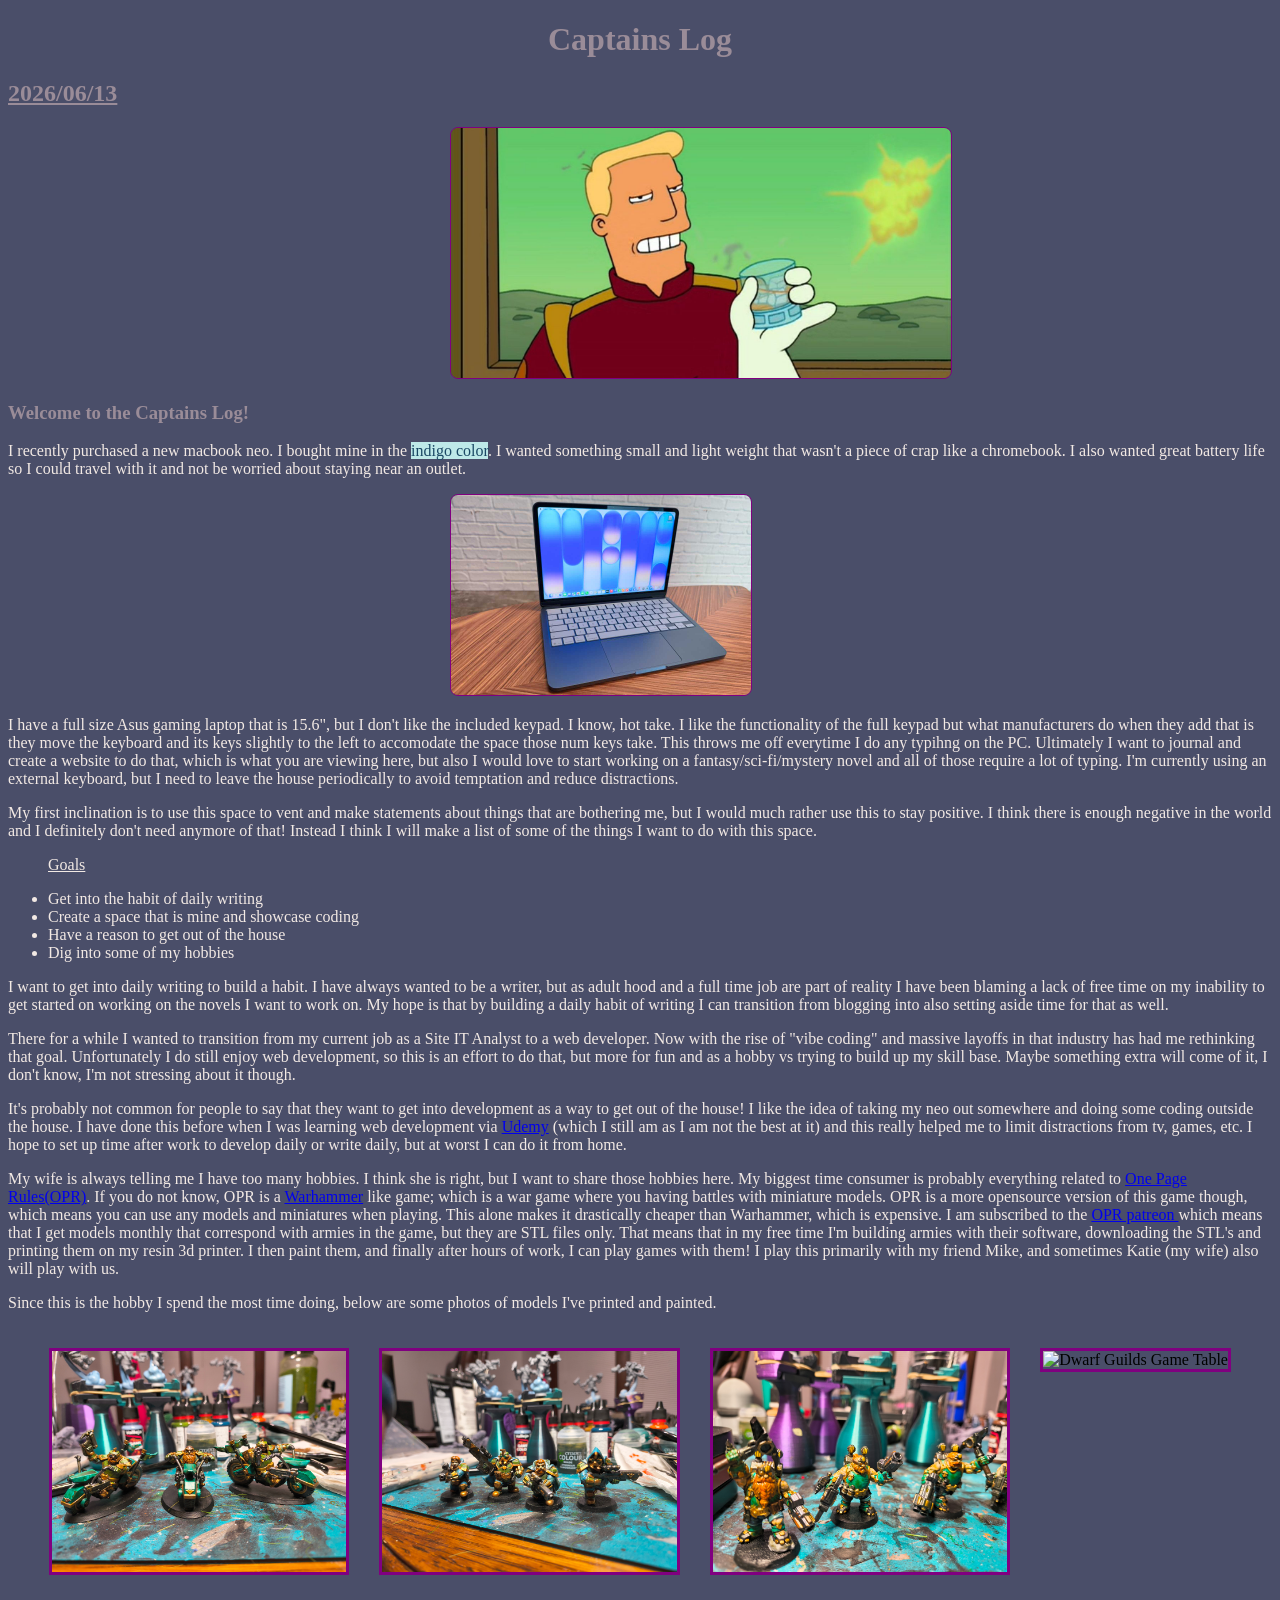
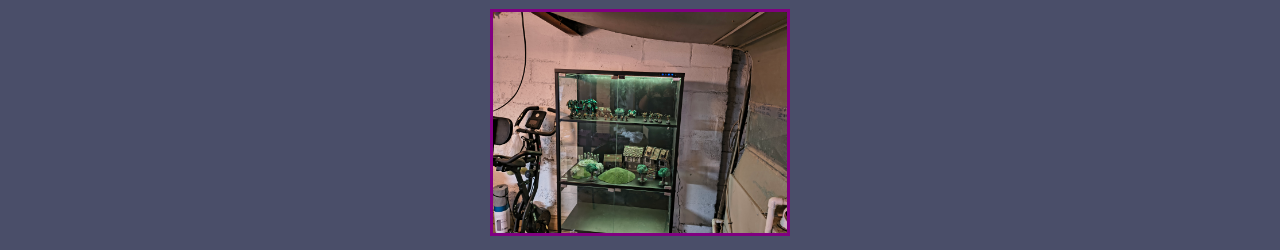
==== index.html @ f54e3cc8 "Add files via upload" ====
<!DOCTYPE html>
<html lang="en">
    <head>
        <meta charset="UTF-8">
        <meta name="description" content="Zapps Thoughts is a blog with Zapps thoughts">
        <title>Zapps Thoughts</title>
        <link rel="stylesheet" href="../CSS/Styles.css">
    </head>
    <body>
        <h1 class="hcolor">Captains Log</h1>
        <p class="pretty"><h2 class="hcolor">2026/06/13</h2></p>
        <img src="../Pictures/ZappDrinking.jpg" alt="Zapp Drinking whiskey" class="mainpic">
        <h3 class="hcolor"> Welcome to the Captains Log!</h3>
        <p class="pretty">I recently purchased a new macbook neo.  I bought mine in the <span id="indigo">indigo color</span>.  I wanted something small and light weight that wasn't a piece of crap like a chromebook.  I also wanted great battery life so I could travel with it and not be worried about staying near an outlet.</p> 
        <img src="../Pictures/indigo_mac.jpg" alt="Macbook New Indigo Color" class="secondarypic">
        <p class="pretty">I have a full size Asus gaming laptop that is 15.6", but I don't like the included keypad.  I know, hot take.  I like the functionality of the full keypad but what manufacturers do when they add that is they move the keyboard and its keys slightly to the left to accomodate the space those num keys take.  This throws me off everytime I do any typihng on the PC.  Ultimately I want to journal and create a website to do that, which is what you are viewing here, but also I would love to start working on a fantasy/sci-fi/mystery novel and all of those require a lot of typing.  I'm currently using an external keyboard, but I need to leave the house periodically to avoid temptation and reduce distractions.  </p>
        <p class="pretty">My first inclination is to use this space to vent and make statements about things that are bothering me, but I would much rather use this to stay positive.  I think there is enough negative in the world and I definitely don't need anymore of that!  Instead I think I will make a list of some of the things I want to do with this space.</p>
        <ul class="pretty">
        	<dl>Goals</dl>
        	<li>Get into the habit of daily writing</li>
        	<li>Create a space that is mine and showcase coding</li>
        	<li>Have a reason to get out of the house</li>
        	<li>Dig into some of my hobbies</li>
        </ul>
        <p class="pretty">I want to get into daily writing to build a habit.  I have always wanted to be a writer, but as adult hood and a full time job are part of reality I have been blaming a lack of free time on my inability to get started on working on the novels I want to work on.  My hope is that by building a daily habit of writing I can transition from blogging into also setting aside time for that as well.</p>
        <p class="pretty">There for a while I wanted to transition from my current job as a Site IT Analyst to a web developer.  Now with the rise of "vibe coding" and massive layoffs in that industry has had me rethinking that goal.  Unfortunately I do still enjoy web development, so this is an effort to do that, but more for fun and as a hobby vs trying to build up my skill base.  Maybe something extra will come of it, I don't know, I'm not stressing about it though.</p>
        <p class="pretty">It's probably not common for people to say that they want to get into development as a way to get out of the house!  I like the idea of taking my neo out somewhere and doing some coding outside the house.  I have done this before when I was learning web development via <a href="https://www.udemy.com" target="_blank">Udemy</a> (which I still am as I am not the best at it) and this really helped me to limit distractions from tv, games, etc.  I hope to set up time after work to develop daily or write daily, but at worst I can do it from home.</p>
        <p class="pretty">My wife is always telling me I have too many hobbies.  I think she is right, but I want to share those hobbies here.  My biggest time consumer is probably everything related to <a href="https://www.onepagerules.com" target="_blank">One Page Rules(OPR)</a>.  If you do not know, OPR is a <a href="https://www.warhammer.com/en-US/home" target="_blank">Warhammer</a> like game; which is a war game where you having battles with miniature models.  OPR is a more opensource version of this game though, which means you can use any models and miniatures when playing.  This alone makes it drastically cheaper than Warhammer, which is expensive.  I am subscribed to the <a href="https://www.patreon.com/onepagerules" target="_blank">OPR patreon </a> which means that I get models monthly that correspond with armies in the game, but they are STL files only.  That means that in my free time I'm building armies with their software, downloading the STL's and printing them on my resin 3d printer.  I then paint them, and finally after hours of work, I can play games with them!  I play this primarily with my friend Mike, and sometimes Katie (my wife) also will play with us.</p>
        <p class="pretty">Since this is the hobby I spend the most time doing, below are some photos of models I've printed and painted.</p>
        <div class="img_gallary">
        	<div><img src="../Pictures/bikers.jpg" alt="Dwarf Guilds Bikers"></div>
        	<div><img src="../Pictures/snipers.jpg" alt="Dwarf Guilds Snipers"></div>
        	<div><img src="../Pictures/miners.jpg" alt="Dwarf Guilds Miners"></div>
        	<div><img src="../Pictures/table.jpg" alt="Dwarf Guilds Game Table"></div>
        	<div><img src="../Pictures/cabinet.jpg" alt="Cabinet of Miniautres"></div>
        </div>
    </body>
</html>
---- CSS/Styles.css ----
body{
    background-color: #4a4e69;
}
dl{
	text-decoration: underline;
}
h1{
    text-align: center;
}
h2{
    text-decoration: underline;

}

.mainpic{
    border-radius: 8px;
    border: 1px solid purple;
    width: 500px;
    margin-left: 35%;
}

.hcolor{
    color: #9a8c98;
}

.img_gallary{
	display: flex;
	flex-wrap: wrap;
	align-items: flex-start;
	flex-direction: row;
	max-height: 200px;
	gap: 10px;
	padding: 10px;
	justify-content: center;
}
.img_gallary img{
	margin: 10px;
	border: 3px solid purple;
	max-width: 23vw;
}

.pretty{
    color: #f2e9e4;
}

.secondarypic{
    border-radius: 8px;
    border: 1px solid purple;
    width: 300px;
    margin-left: 35%;
}

#indigo{
    background-color: #bee9e8;
    color: #1b4965;
}
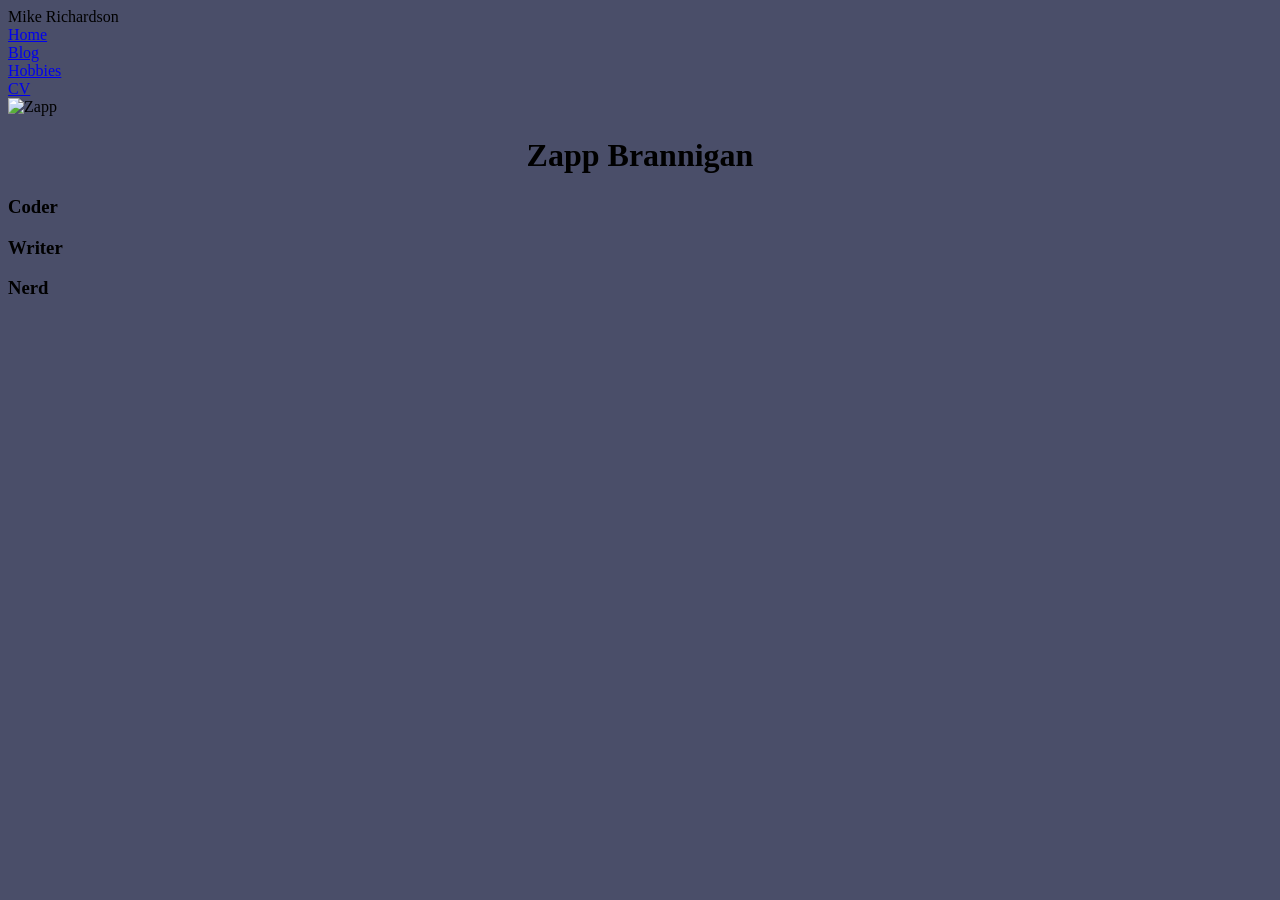
==== commit 1d9e0a3f: "Refactor index.html for Zapps Thoughts blog Updated the HTML structure and content for Zapps Thought" ====
--- a/index.html
+++ b/index.html
@@ -1,38 +1,27 @@
 <!DOCTYPE html>
-<html lang="en">
-    <head>
-        <meta charset="UTF-8">
-        <meta name="description" content="Zapps Thoughts is a blog with Zapps thoughts">
-        <title>Zapps Thoughts</title>
-        <link rel="stylesheet" href="../CSS/Styles.css">
-    </head>
-    <body>
-        <h1 class="hcolor">Captains Log</h1>
-        <p class="pretty"><h2 class="hcolor">2026/06/13</h2></p>
-        <img src="../Pictures/ZappDrinking.jpg" alt="Zapp Drinking whiskey" class="mainpic">
-        <h3 class="hcolor"> Welcome to the Captains Log!</h3>
-        <p class="pretty">I recently purchased a new macbook neo.  I bought mine in the <span id="indigo">indigo color</span>.  I wanted something small and light weight that wasn't a piece of crap like a chromebook.  I also wanted great battery life so I could travel with it and not be worried about staying near an outlet.</p> 
-        <img src="../Pictures/indigo_mac.jpg" alt="Macbook New Indigo Color" class="secondarypic">
-        <p class="pretty">I have a full size Asus gaming laptop that is 15.6", but I don't like the included keypad.  I know, hot take.  I like the functionality of the full keypad but what manufacturers do when they add that is they move the keyboard and its keys slightly to the left to accomodate the space those num keys take.  This throws me off everytime I do any typihng on the PC.  Ultimately I want to journal and create a website to do that, which is what you are viewing here, but also I would love to start working on a fantasy/sci-fi/mystery novel and all of those require a lot of typing.  I'm currently using an external keyboard, but I need to leave the house periodically to avoid temptation and reduce distractions.  </p>
-        <p class="pretty">My first inclination is to use this space to vent and make statements about things that are bothering me, but I would much rather use this to stay positive.  I think there is enough negative in the world and I definitely don't need anymore of that!  Instead I think I will make a list of some of the things I want to do with this space.</p>
-        <ul class="pretty">
-        	<dl>Goals</dl>
-        	<li>Get into the habit of daily writing</li>
-        	<li>Create a space that is mine and showcase coding</li>
-        	<li>Have a reason to get out of the house</li>
-        	<li>Dig into some of my hobbies</li>
-        </ul>
-        <p class="pretty">I want to get into daily writing to build a habit.  I have always wanted to be a writer, but as adult hood and a full time job are part of reality I have been blaming a lack of free time on my inability to get started on working on the novels I want to work on.  My hope is that by building a daily habit of writing I can transition from blogging into also setting aside time for that as well.</p>
-        <p class="pretty">There for a while I wanted to transition from my current job as a Site IT Analyst to a web developer.  Now with the rise of "vibe coding" and massive layoffs in that industry has had me rethinking that goal.  Unfortunately I do still enjoy web development, so this is an effort to do that, but more for fun and as a hobby vs trying to build up my skill base.  Maybe something extra will come of it, I don't know, I'm not stressing about it though.</p>
-        <p class="pretty">It's probably not common for people to say that they want to get into development as a way to get out of the house!  I like the idea of taking my neo out somewhere and doing some coding outside the house.  I have done this before when I was learning web development via <a href="https://www.udemy.com" target="_blank">Udemy</a> (which I still am as I am not the best at it) and this really helped me to limit distractions from tv, games, etc.  I hope to set up time after work to develop daily or write daily, but at worst I can do it from home.</p>
-        <p class="pretty">My wife is always telling me I have too many hobbies.  I think she is right, but I want to share those hobbies here.  My biggest time consumer is probably everything related to <a href="https://www.onepagerules.com" target="_blank">One Page Rules(OPR)</a>.  If you do not know, OPR is a <a href="https://www.warhammer.com/en-US/home" target="_blank">Warhammer</a> like game; which is a war game where you having battles with miniature models.  OPR is a more opensource version of this game though, which means you can use any models and miniatures when playing.  This alone makes it drastically cheaper than Warhammer, which is expensive.  I am subscribed to the <a href="https://www.patreon.com/onepagerules" target="_blank">OPR patreon </a> which means that I get models monthly that correspond with armies in the game, but they are STL files only.  That means that in my free time I'm building armies with their software, downloading the STL's and printing them on my resin 3d printer.  I then paint them, and finally after hours of work, I can play games with them!  I play this primarily with my friend Mike, and sometimes Katie (my wife) also will play with us.</p>
-        <p class="pretty">Since this is the hobby I spend the most time doing, below are some photos of models I've printed and painted.</p>
-        <div class="img_gallary">
-        	<div><img src="../Pictures/bikers.jpg" alt="Dwarf Guilds Bikers"></div>
-        	<div><img src="../Pictures/snipers.jpg" alt="Dwarf Guilds Snipers"></div>
-        	<div><img src="../Pictures/miners.jpg" alt="Dwarf Guilds Miners"></div>
-        	<div><img src="../Pictures/table.jpg" alt="Dwarf Guilds Game Table"></div>
-        	<div><img src="../Pictures/cabinet.jpg" alt="Cabinet of Miniautres"></div>
-        </div>
-    </body>
-</html>+<html lang="english">
+<head>
+	<meta charset="UTF-8">
+    <meta name="description" content="Zapps Thoughts is a blog with Zapps thoughts">
+    <title>Zapps Site</title>
+    <link rel="stylesheet" href="../CSS/Styles.css">
+</head>
+<body class="bgimage">
+	<div class="banner">
+		<div id="name">Mike Richardson</div>
+		<div><a href="index.html" target="_blank">Home</a></div>
+		<div><a href="blog.html" target="_blank">Blog</a></div>
+		<div><a href="hobbies.html" target="_blank">Hobbies</a></div>
+		<div><a href="resume.html" target="_blank">CV</a></div>
+	</div>
+	<div class="intro">
+		<img src="../Pictures/me.jpg" alt="Zapp" class="me">
+		<h1>Zapp Brannigan</h1>
+		<div class="titles">
+			<h3 class="insidet">Coder</h3>
+			<h3 class="insidet">Writer</h3>
+			<h3 class="insidet">Nerd</h3>
+		</div>
+	</div>
+</body>
+</html>
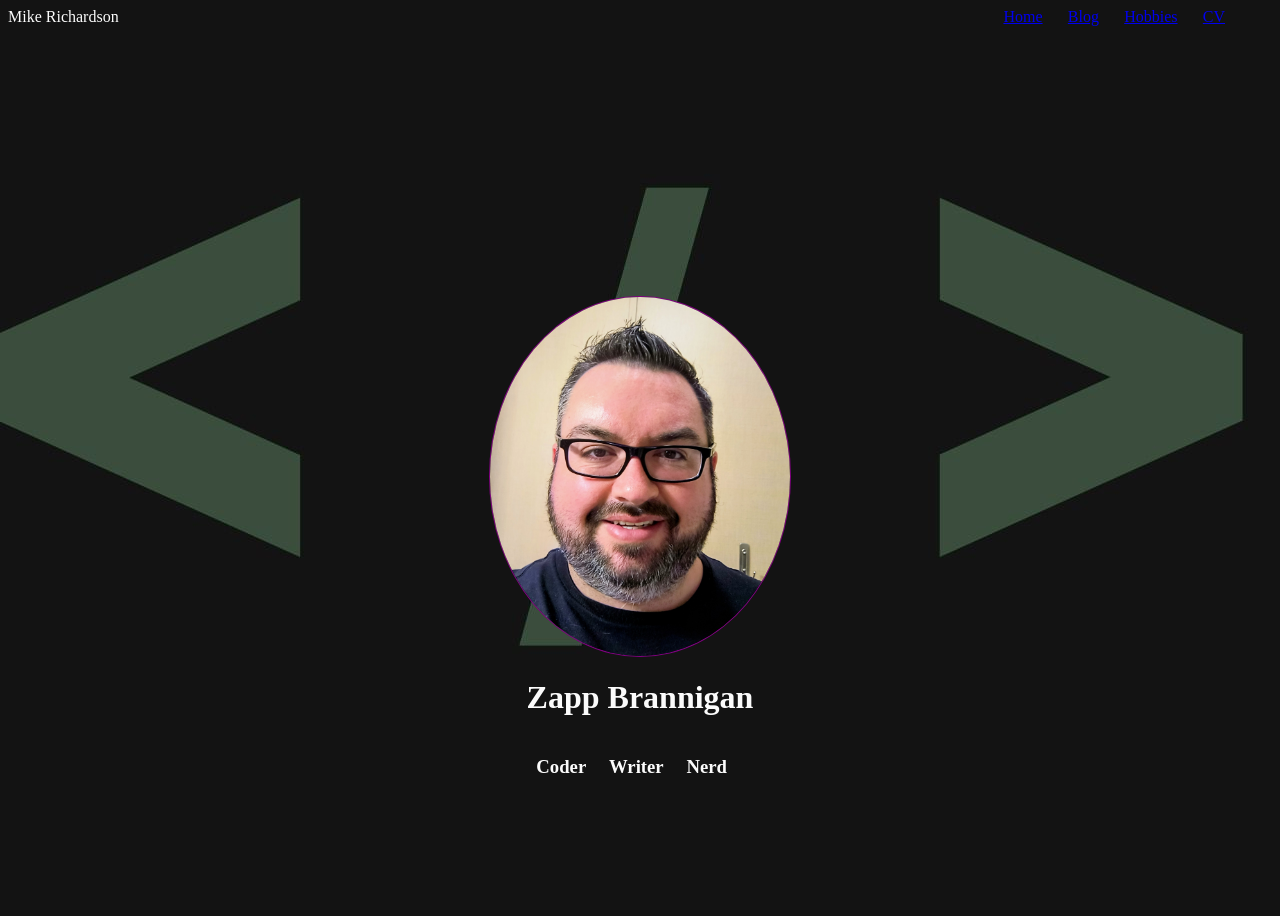
==== commit 6ed3ca02: "Change CV link to Resume with correct casing" ====
--- a/index.html
+++ b/index.html
@@ -4,7 +4,7 @@
 	<meta charset="UTF-8">
     <meta name="description" content="Zapps Thoughts is a blog with Zapps thoughts">
     <title>Zapps Site</title>
-    <link rel="stylesheet" href="../CSS/Styles.css">
+    <link rel="stylesheet" href="CSS/Styles.css">
 </head>
 <body class="bgimage">
 	<div class="banner">
@@ -12,10 +12,10 @@
 		<div><a href="index.html" target="_blank">Home</a></div>
 		<div><a href="blog.html" target="_blank">Blog</a></div>
 		<div><a href="hobbies.html" target="_blank">Hobbies</a></div>
-		<div><a href="resume.html" target="_blank">CV</a></div>
+		<div><a href="Resume.html" target="_blank">CV</a></div>
 	</div>
 	<div class="intro">
-		<img src="../Pictures/me.jpg" alt="Zapp" class="me">
+		<img src="Pictures/me.jpg" alt="Zapp" class="me">
 		<h1>Zapp Brannigan</h1>
 		<div class="titles">
 			<h3 class="insidet">Coder</h3>
--- a/CSS/Styles.css
+++ b/CSS/Styles.css
@@ -12,11 +12,243 @@
 
 }
 
+.banner {
+	display: flex;
+	flex-wrap: wrap;
+	flex-direction: row;
+	max-height: 10px;
+	color: #fbfbfb;
+	padding-bottom: 25px;
+}
+
+.banner div {
+	padding-right: 2%;
+}
+
+.banner h1{
+	margin-left: 50%;
+}
+
+.bgimage {
+	background-image: url(../Pictures/bgimage.jpg);
+	height: 100vh;
+	background-position: center;
+}
+
+.blognav{
+	margin-left: 80%;
+	padding-top: 50px;
+	padding-bottom: 50px;
+	display: flex;
+	flex-direction: row;
+}
+
+.hcolor{
+    color: #9a8c98;
+}
+
+.img_gallary{
+	display: flex;
+	flex-wrap: wrap;
+	align-items: flex-start;
+	flex-direction: row;
+	gap: 10px;
+	padding: 10px;
+	justify-content: center;
+}
+.img_gallary img{
+	margin: 10px;
+	border: 3px solid purple;
+	max-width: 23vw;
+}
+
+.insidet{
+	margin-left: 3%;
+	margin-bottom: 10%;
+}
+
+.intro {
+	margin-top: 20%;
+	color: #fbfbfb;
+}
+
 .mainpic{
+	display: block;
+	margin-left: auto;
+	margin-right: auto;
     border-radius: 8px;
     border: 1px solid purple;
     width: 500px;
+}
+
+.me{
+	display: block;
+	margin-left: auto;
+	margin-right: auto;
+	border-radius: 50%;
+    border: 1px solid purple;
+    width: 300px;
+}
+
+.navigationbutton {
+	display: flex;
+	flex-direction: row;
+}
+
+.navbuttons{
+	display: flex;
+	flex-direction: row;
+}
+
+.nextb{
+	background-color: #001d3d;
+	color: #f2e9e4;
+	border: 1px solid black;
+	padding: 5px;
+	border-radius: 5px;
+	margin-left: 1%;
+	display: flex;
+	flex-direction: row;
+	flex-wrap: wrap;
+	justify-content: center;
+	align-items: flex-start;
+}
+
+.pretty{
+    color: #f2e9e4;
+}
+
+.racet {
+	border: 1px solid purple;
+	border-collapse: collapse;
+	padding: 3px;
+	background-color: #240046;
+	color: #72efdd;
+}
+
+.secondarypic{
+    border-radius: 8px;
+    border: 1px solid purple;
+    width: 300px;
     margin-left: 35%;
+}
+
+.tableinsert {
+	margin-left: 45%;
+}
+
+.title {
+	background-color: white;
+	color: black;
+}
+
+.titles {
+	display: flex;
+	flex-wrap: wrap;
+	flex-direction: row;
+	max-height: 10px;
+	margin-left: 40%;
+	margin-bottom: 10%;
+}
+
+#indigo{
+    background-color: #bee9e8;
+    color: #1b4965;
+}
+
+#name {
+	padding-right: 70%;
+	margin-bottom: 3%;
+}body{
+    background-color: #4a4e69;
+}
+dl{
+	text-decoration: underline;
+}
+h1{
+    text-align: center;
+}
+h2{
+    text-decoration: underline;
+
+}
+
+.banner {
+	display: flex;
+	flex-wrap: wrap;
+	flex-direction: row;
+	max-height: 10px;
+	color: #fbfbfb;
+}
+
+.banner div {
+	padding-right: 2%;
+}
+
+.banner h1{
+	margin-left: 50%;
+}
+
+.bgimage {
+	background-image: url(../Pictures/bgimage.jpg);
+	height: 100vh;
+	background-position: center;
+}
+
+.blognav{
+	margin-left: 80%;
+	padding-top: 50px;
+	padding-bottom: 50px;
+}
+
+
+.previous {
+	background-color: #001d3d;
+  	border: none;
+  	border-radius: 5%;
+  	color: #f2e9e4;
+  	padding: 15px 32px;
+  	text-align: center;
+  	text-decoration: none;
+  	font-size: 16px;
+  	cursor: pointer;
+}
+
+.insidet{
+	margin-left: 3%;
+	margin-bottom: 10%;
+}
+
+.intro {
+	margin-top: 20%;
+	color: #fbfbfb;
+}
+
+.mainpic{
+	display: block;
+	margin-left: auto;
+	margin-right: auto;
+    border-radius: 8px;
+    border: 1px solid purple;
+    width: 500px;
+}
+
+.me{
+	display: block;
+	margin-left: auto;
+	margin-right: auto;
+	border-radius: 50%;
+    border: 1px solid purple;
+    width: 300px;
+}
+
+.titles {
+	display: flex;
+	flex-wrap: wrap;
+	flex-direction: row;
+	max-height: 10px;
+	margin-left: 40%;
+	margin-bottom: 10%;
 }
 
 .hcolor{
@@ -53,4 +285,9 @@
 #indigo{
     background-color: #bee9e8;
     color: #1b4965;
-}+}
+
+#name {
+	padding-right: 70%;
+	margin-bottom: 3%;
+}
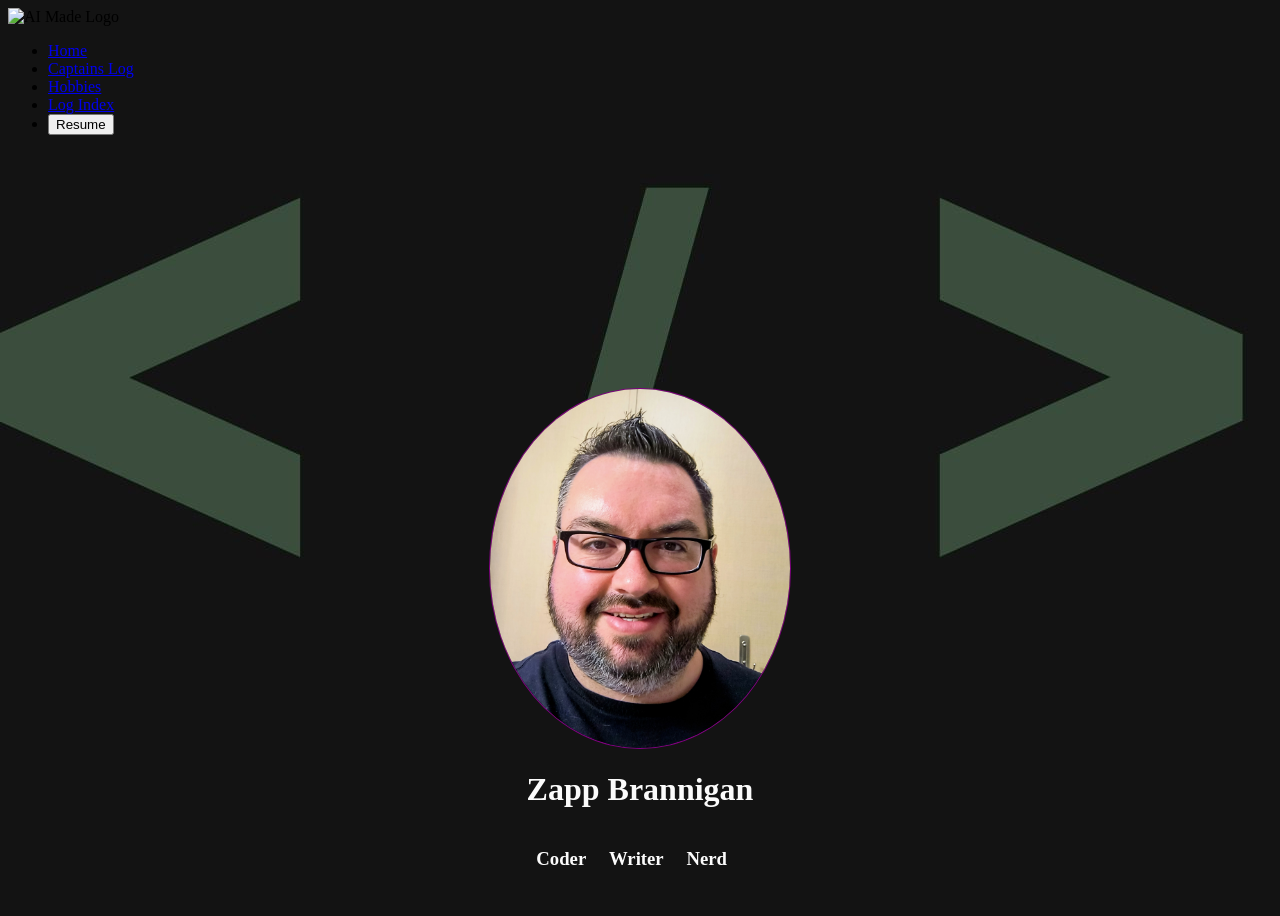
==== commit 5b7809fc: "Refactor header and navigation structure in index.html" ====
--- a/index.html
+++ b/index.html
@@ -7,13 +7,18 @@
     <link rel="stylesheet" href="CSS/Styles.css">
 </head>
 <body class="bgimage">
-	<div class="banner">
-		<div id="name">Mike Richardson</div>
-		<div><a href="index.html" target="_blank">Home</a></div>
-		<div><a href="blog.html" target="_blank">Blog</a></div>
-		<div><a href="hobbies.html" target="_blank">Hobbies</a></div>
-		<div><a href="Resume.html" target="_blank">CV</a></div>
-	</div>
+	<header>
+			<img src="Pictures/logo3.png" alt="AI Made Logo" class="logo">
+				<nav>
+					<ul class="nav_links">
+						<li><a href="index.html">Home</a></li>
+						<li><a href="blog.html">Captains Log</a></li>
+						<li><a href="hobbies.html">Hobbies</a></li>
+						<li><a href="logentries.html">Log Index</a></li>
+						<li><a href="resume.html"><button>Resume</button></a></li>
+					</ul>
+				</nav>
+		</header>
 	<div class="intro">
 		<img src="Pictures/me.jpg" alt="Zapp" class="me">
 		<h1>Zapp Brannigan</h1>
--- a/CSS/Styles.css
+++ b/CSS/Styles.css
@@ -10,6 +10,10 @@
 h2{
     text-decoration: underline;
 
+}
+
+.article1{
+	display: flex;
 }
 
 .banner {
@@ -43,6 +47,15 @@
 	flex-direction: row;
 }
 
+.descriptors {
+    width: 40vh;
+    margin: 0 2% 2% 0;
+}
+
+.discriptors img{
+	margin-bottom: 2%;
+}
+
 .hcolor{
     color: #9a8c98;
 }
@@ -70,6 +83,15 @@
 .intro {
 	margin-top: 20%;
 	color: #fbfbfb;
+}
+
+.left{
+	margin: 1% 2% 1% 1%;
+}
+
+.left img {
+	border-radius: 2%;
+	border: solid 2px black;
 }
 
 .mainpic{
@@ -126,6 +148,15 @@
 	color: #72efdd;
 }
 
+.right {
+	margin: 1% 1% 1% 2%;
+}
+
+.right img{
+	border-radius: 2%;
+	border: solid 2px black;
+}
+
 .secondarypic{
     border-radius: 8px;
     border: 1px solid purple;
@@ -133,6 +164,21 @@
     margin-left: 35%;
 }
 
+.supportingpic{
+    width: 40vh;
+    margin: 1% 2% 1% 1%;
+}
+
+.supportingpic2{
+	width: 40vh;
+	float: left;
+}
+
+.supportingpic2 img{
+	border-radius: 2%;
+	border: solid 2px black;
+}
+
 .tableinsert {
 	margin-left: 45%;
 }
@@ -156,138 +202,18 @@
     color: #1b4965;
 }
 
+#lychee{
+	margin-top: 3%;
+}
+
 #name {
 	padding-right: 70%;
 	margin-bottom: 3%;
-}body{
-    background-color: #4a4e69;
-}
-dl{
-	text-decoration: underline;
-}
-h1{
-    text-align: center;
-}
-h2{
-    text-decoration: underline;
-
-}
-
-.banner {
-	display: flex;
-	flex-wrap: wrap;
-	flex-direction: row;
-	max-height: 10px;
-	color: #fbfbfb;
-}
-
-.banner div {
-	padding-right: 2%;
-}
-
-.banner h1{
-	margin-left: 50%;
-}
-
-.bgimage {
-	background-image: url(../Pictures/bgimage.jpg);
-	height: 100vh;
-	background-position: center;
-}
-
-.blognav{
-	margin-left: 80%;
-	padding-top: 50px;
-	padding-bottom: 50px;
-}
-
-
-.previous {
-	background-color: #001d3d;
-  	border: none;
-  	border-radius: 5%;
-  	color: #f2e9e4;
-  	padding: 15px 32px;
-  	text-align: center;
-  	text-decoration: none;
-  	font-size: 16px;
-  	cursor: pointer;
-}
-
-.insidet{
-	margin-left: 3%;
-	margin-bottom: 10%;
-}
-
-.intro {
-	margin-top: 20%;
-	color: #fbfbfb;
-}
-
-.mainpic{
-	display: block;
-	margin-left: auto;
-	margin-right: auto;
-    border-radius: 8px;
-    border: 1px solid purple;
-    width: 500px;
-}
-
-.me{
-	display: block;
-	margin-left: auto;
-	margin-right: auto;
-	border-radius: 50%;
-    border: 1px solid purple;
-    width: 300px;
-}
-
-.titles {
-	display: flex;
-	flex-wrap: wrap;
-	flex-direction: row;
-	max-height: 10px;
-	margin-left: 40%;
-	margin-bottom: 10%;
-}
-
-.hcolor{
-    color: #9a8c98;
-}
-
-.img_gallary{
-	display: flex;
-	flex-wrap: wrap;
-	align-items: flex-start;
-	flex-direction: row;
-	max-height: 200px;
-	gap: 10px;
-	padding: 10px;
-	justify-content: center;
-}
-.img_gallary img{
-	margin: 10px;
-	border: 3px solid purple;
-	max-width: 23vw;
-}
-
-.pretty{
-    color: #f2e9e4;
-}
-
-.secondarypic{
-    border-radius: 8px;
-    border: 1px solid purple;
-    width: 300px;
-    margin-left: 35%;
-}
-
-#indigo{
-    background-color: #bee9e8;
-    color: #1b4965;
-}
-
-#name {
-	padding-right: 70%;
-	margin-bottom: 3%;
-}
+}
+
+@media (max-width: 1500px){
+	.article1{
+	display: flex;
+	flex-direction: column;
+	}	
+}
